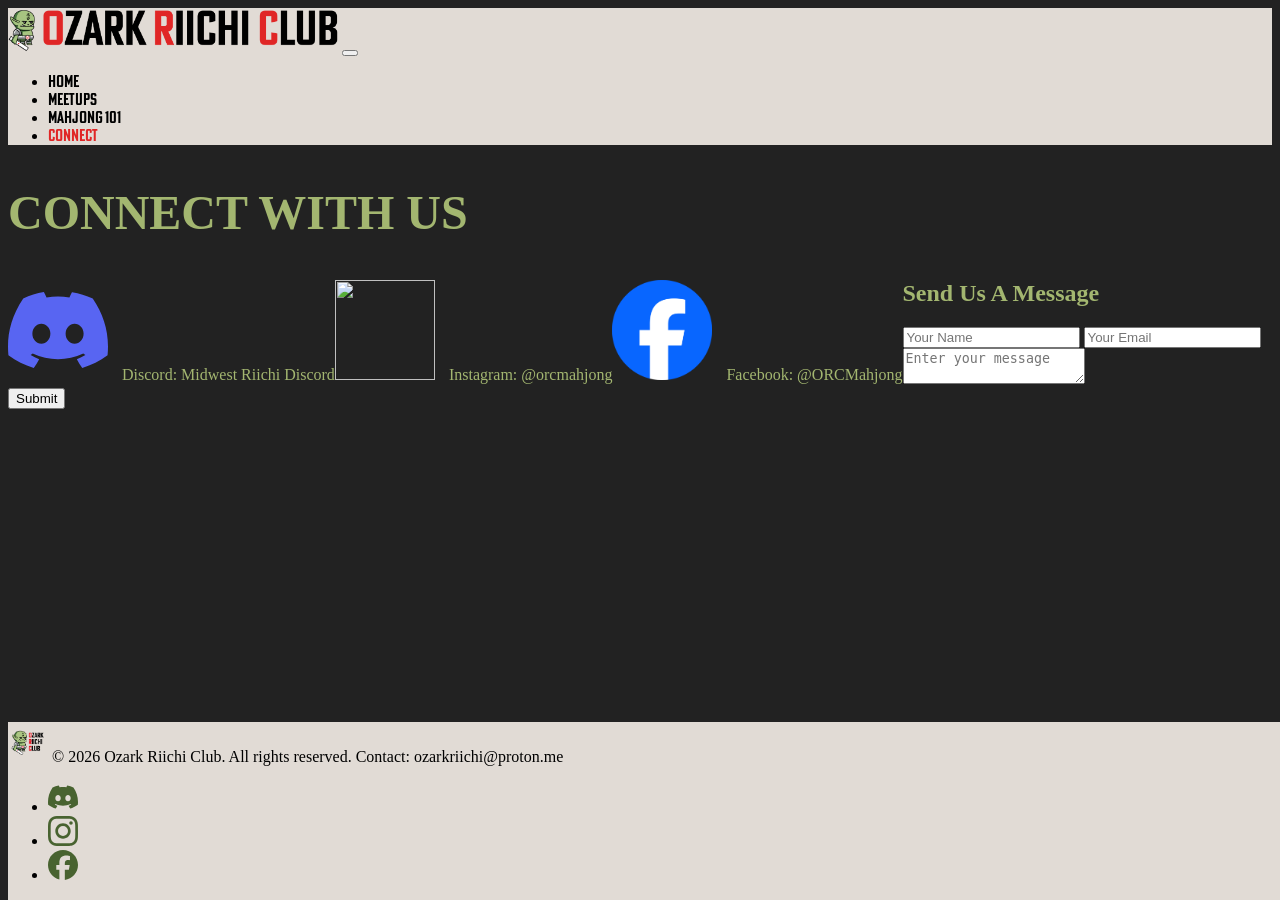
==== pages/connect.html @ f13008d6 "Map changes" ====
<!DOCTYPE html>
<html lang="en">
<head>
  <meta charset="UTF-8">
  <meta name="viewport" content="width=device-width, initial-scale=1.0">
  <title>Connect</title>
  <link rel="icon" type="image/x-icon" href="/images/OzarkRiichiClub_Favicon_Head_Black.jpg">
  <link href="/stylesheets/bootstrap.min.css" rel="stylesheet">
  <link href="/stylesheets/style.css"  rel="stylesheet">
</head>
<body style="background-color: #222222;">
  <nav class="navbar navbar-expand-lg" style="background-color: #e1dbd5;">
    <div class="container-fluid">
      <a class="navbar-brand" href="/index.html">
        <img src="/images/OzarkRiichiClub_Logo-Chibi_Full-Color_Horz.png" alt="Logo" width="330" height="45" class="d-inline-block align-text-top">
      </a>
      <button class="navbar-toggler" type="button" data-bs-toggle="collapse" data-bs-target="#navbarSupportedContent" aria-controls="navbarSupportedContent" aria-expanded="false" aria-label="Toggle navigation">
          <span class="navbar-toggler-icon"></span>
      </button>
      <div class="collapse navbar-collapse" id="navbarSupportedContent">
        <ul class="navbar-nav mr-auto">
          <li class="nav-item">
            <a class="nav-link" href="/index.html"><span class="align-text-top h4">Home</span></a>
          </li>
          <li class="nav-item">
            <a class="nav-link" href="/pages/meetup.html"><span class="align-text-top h4">Meetups</span></a>
          </li>
          <li class="nav-item">
            <a class="nav-link" href="/pages/mahjong101.html"><span class="align-text-top h4">Mahjong 101</span></a>
          </li>
          <li class="nav-item">
            <a class="nav-link active" style="color:#E02626 !important" aria-current="page" href="#"><span class="align-text-top h4">Connect</span></a>
          </li>
        </ul>
      </div>
    </div>
  </nav>
  <div class="container-fluid text-center my-4" style="color:#a3b670">
    <h2 style="font-size: xxx-large; font-weight: 700;">CONNECT WITH US</h2>
  </div>
  <div class="row text-center">
    <div id="social" class="col-12 mb-5">
      <a href="https://discord.gg/M8kxEfn">
        <img style="margin-right: 10px" width="100" height="100" src="/images/Discord-Symbol-Blurple.svg">
        <span class="h2" style="color: #a3b670">Discord: Midwest Riichi Discord</span>
      </a>
    </div>
    <div id="social" class="col-12 mb-5">
      <a href="https://www.instagram.com/orcmahjong">
        <img style="margin-right: 10px" width="100" height="100" src="/images/Instagram_Glyph_Gradient.svg">
        <span class="h2" style="color: #a3b670">Instagram: @orcmahjong</span>
      </a>
    </div>
    <div id="social" class="col-12 mb-5">
      <a href="https://www.facebook.com/ORCMahjong">
        <img style="margin-right: 10px" width="100" height="100" src="/images/Facebook_Logo_Primary.png">
        <span class="h2" style="color: #a3b670">Facebook: @ORCMahjong</span>
      </a>
    </div>
  </div>
  <div class="col-8 offset-2 text-center">
    <h2 style="color: #a3b670">Send Us A Message</h2>
  </div>
  <form action="https://api.web3forms.com/submit" method="POST" style="margin-bottom: 100px">
    <input type="hidden" name="access_key" value="72b88b68-6144-4d68-8a87-6bd9f02a3a93">
    <input class="col-5 col-xl-2 offset-1 offset-xl-4" type="text" name="name" placeholder="Your Name" required>
    <input class="col-5 col-xl-2" type="email" name="email" placeholder="Your Email" required>
    <div class="container-fluid mt-2"></div>
    <textarea class="col-10 col-xl-4 offset-1 offset-xl-4" name="message" placeholder="Enter your message" required></textarea>
    <div class="col-10 col-xl-4 offset-1 offset-xl-4 text-center mt-2">
      <button class="w-100" type="submit">Submit</button>
    </div>
  </form>
  <footer class="footer d-flex flex-wrap justify-content-between align-items-center py-3" style="background-color: #e1dbd5;"> 
    <div class="col-md-4 d-flex align-items-center"> 
      <img src="/images/OzarkRiichiClub_Logo-Chibi_Color.png" class="bi" width="40" height="40" aria-hidden="true"></svg> 
      <span class="mb-3 mb-md-0 ">© 2026 Ozark Riichi Club. All rights reserved. Contact: ozarkriichi@proton.me</span> 
    </div> 
    <ul class="nav col-md-4 justify-content-end list-unstyled d-flex"> 
      <li class="ms-3">
        <a class="text-body-secondary" id="footer-svg" href="https://discord.gg/M8kxEfn" target="_blank" aria-label="Discord">
          <img width="30" src="/images/discord.svg">
        </a>
      </li> 
      <li class="ms-3">
        <a class="text-body-secondary" id="footer-svg" href="https://www.instagram.com/orcmahjong" target="_blank" aria-label="Instagram">
          <img width="30" src="/images/instagram.svg">
        </a>
      </li> 
      <li class="ms-3">
        <a class="text-body-secondary" id="footer-svg" href="https://www.facebook.com/ORCMahjong" target="_blank" aria-label="Facebook">
          <img width="30" src="/images/facebook.svg">
        </a>
      </li> 
    </ul> 
  </footer> 
  <script src="/javascript/bootstrap.bundle.min.js"></script>
</body>
</html>
---- stylesheets/style.css ----
@font-face{
    font-family: postergothic-excond-atf-bold;
    src: url('/fonts/postergothic-excond-atf-bold.otf');
    font-weight: normal;
    font-style: normal;
}

body {
   min-height: 400px;
   margin-bottom: 100px;
   clear: both;
}

.navbar-adjustment {
  width: 100%;
}

*:not(.nav-link):not() {
  font-family: Helvetica, Arial, sans-serif;
}

h1 {
  font-size: clamp(5rem, 7vw, 1rem);
}

a {
  text-decoration: none;
}

a:link {
  color:black;
}

a:visited {
  color:black;
}

.nav-link {
  font-family: postergothic-excond-atf-bold;
  color: black;
}

#intro {
  margin-top: 50px;
  text-align: center;
  font-size: 300%;
}

.active {
  color: red !important;
}

.footer {
  position: fixed;
  bottom: 0;
  width: 100%;
  justify-content: center !important;
} 

#footer-svg {
  filter: invert(32%) sepia(31%) saturate(734%) hue-rotate(49deg) brightness(94%) contrast(83%);
}

@media (min-width: 1140px) {
      #social {
        float:left;
      }
    }

@media (max-width: 991px) {
      #faq {
        text-align: center;
      }

      h1 {
        font-size: clamp(3rem, 5vw, 1rem);
      }
}
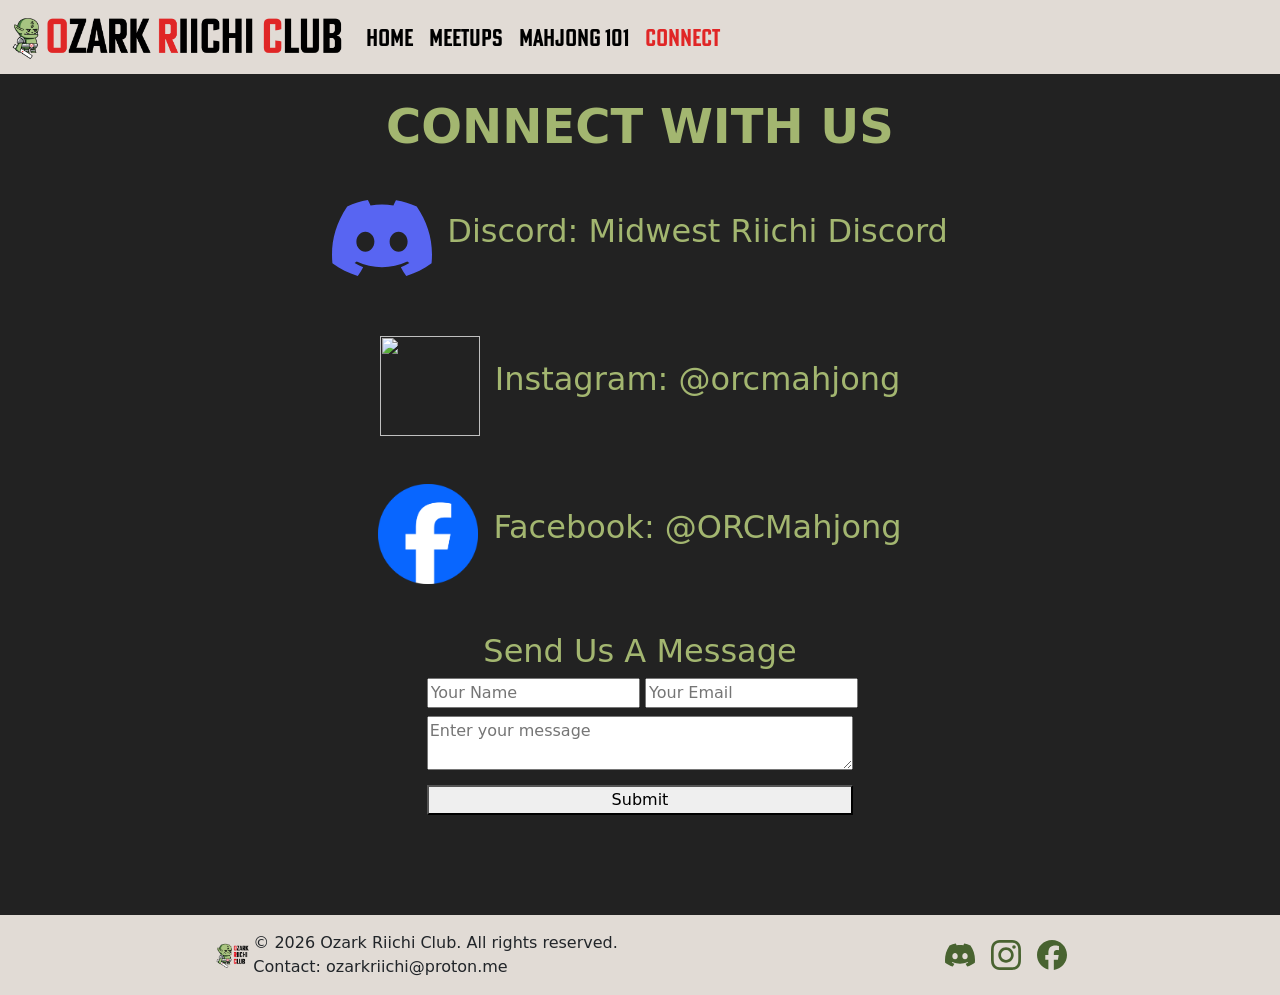
==== commit 4a28d583: "Trying better links" ====
--- a/pages/connect.html
+++ b/pages/connect.html
@@ -20,13 +20,13 @@
       <div class="collapse navbar-collapse" id="navbarSupportedContent">
         <ul class="navbar-nav mr-auto">
           <li class="nav-item">
-            <a class="nav-link" href="/index.html"><span class="align-text-top h4">Home</span></a>
+            <a class="nav-link" href="https://orcmahjong.com"><span class="align-text-top h4">Home</span></a>
           </li>
           <li class="nav-item">
-            <a class="nav-link" href="/pages/meetup.html"><span class="align-text-top h4">Meetups</span></a>
+            <a class="nav-link" href="https://orcmahjong.com/pages/meetup"><span class="align-text-top h4">Meetups</span></a>
           </li>
           <li class="nav-item">
-            <a class="nav-link" href="/pages/mahjong101.html"><span class="align-text-top h4">Mahjong 101</span></a>
+            <a class="nav-link" href="https://orcmahjong.com/pages/mahjong101"><span class="align-text-top h4">Mahjong 101</span></a>
           </li>
           <li class="nav-item">
             <a class="nav-link active" style="color:#E02626 !important" aria-current="page" href="#"><span class="align-text-top h4">Connect</span></a>
--- a/stylesheets/style.css
+++ b/stylesheets/style.css
@@ -5,11 +5,15 @@
     font-style: normal;
 }
 
+html,body {
+  height: 100%;
+}
+
 body {
-   min-height: 400px;
-   margin-bottom: 100px;
-   clear: both;
+  display: flex;
+  flex-direction: column;
 }
+
 
 .navbar-adjustment {
   width: 100%;
@@ -51,10 +55,9 @@
 }
 
 .footer {
-  position: fixed;
-  bottom: 0;
   width: 100%;
   justify-content: center !important;
+  margin-top: auto;
 } 
 
 #footer-svg {
@@ -67,6 +70,13 @@
       }
     }
 
+@media (min-width: 992px) {
+      #maps {
+        width: 400px;
+        height: 400px;
+      }
+}
+
 @media (max-width: 991px) {
       #faq {
         text-align: center;
@@ -75,4 +85,4 @@
       h1 {
         font-size: clamp(3rem, 5vw, 1rem);
       }
-}+}
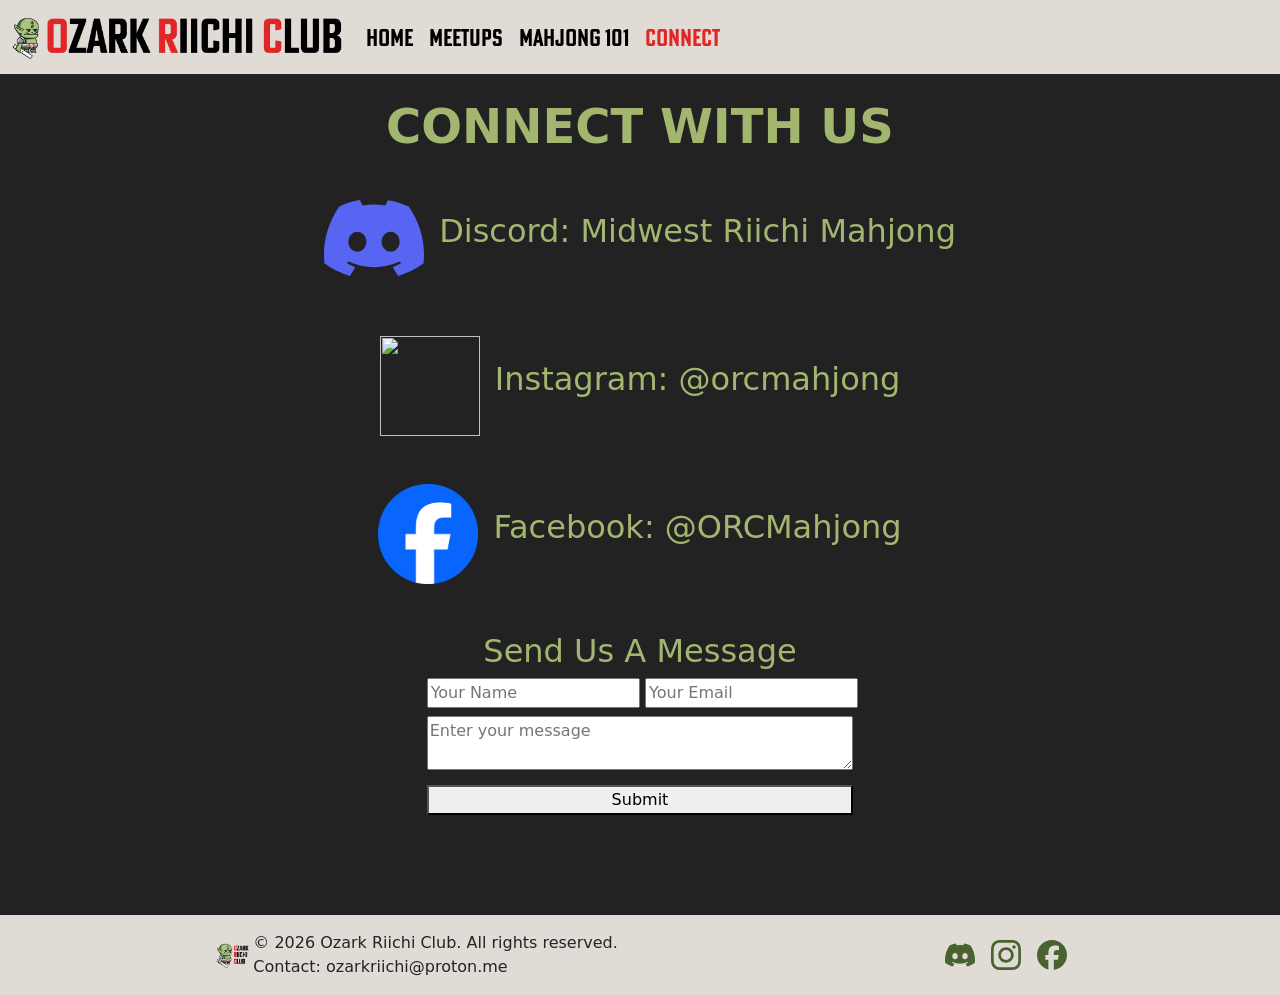
==== commit 91c1220a: "Discord server name correction" ====
--- a/pages/connect.html
+++ b/pages/connect.html
@@ -42,7 +42,7 @@
     <div id="social" class="col-12 mb-5">
       <a href="https://discord.gg/M8kxEfn">
         <img style="margin-right: 10px" width="100" height="100" src="/images/Discord-Symbol-Blurple.svg">
-        <span class="h2" style="color: #a3b670">Discord: Midwest Riichi Discord</span>
+        <span class="h2" style="color: #a3b670">Discord: Midwest Riichi Mahjong</span>
       </a>
     </div>
     <div id="social" class="col-12 mb-5">
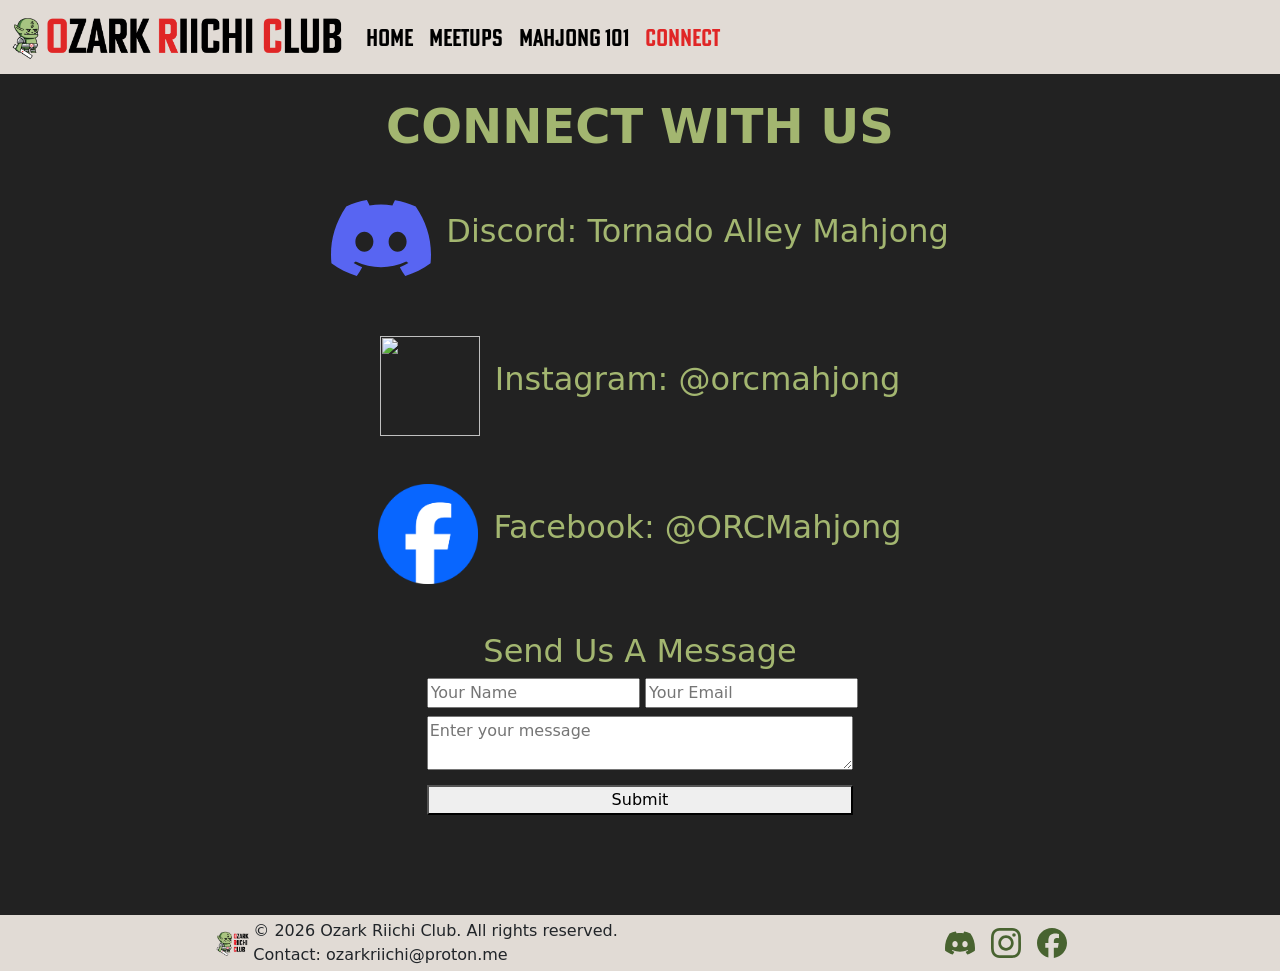
==== commit a762547d: "Midwest to Tornado Alley Mahjong Discord server rename" ====
--- a/pages/connect.html
+++ b/pages/connect.html
@@ -42,7 +42,7 @@
     <div id="social" class="col-12 mb-5">
       <a href="https://discord.gg/M8kxEfn">
         <img style="margin-right: 10px" width="100" height="100" src="/images/Discord-Symbol-Blurple.svg">
-        <span class="h2" style="color: #a3b670">Discord: Midwest Riichi Mahjong</span>
+        <span class="h2" style="color: #a3b670">Discord: Tornado Alley Mahjong</span>
       </a>
     </div>
     <div id="social" class="col-12 mb-5">
@@ -71,7 +71,7 @@
       <button class="w-100" type="submit">Submit</button>
     </div>
   </form>
-  <footer class="footer d-flex flex-wrap justify-content-between align-items-center py-3" style="background-color: #e1dbd5;"> 
+  <footer class="footer d-flex flex-wrap justify-content-between align-items-center py-1" style="background-color: #e1dbd5;"> 
     <div class="col-md-4 d-flex align-items-center"> 
       <img src="/images/OzarkRiichiClub_Logo-Chibi_Color.png" class="bi" width="40" height="40" aria-hidden="true"></svg> 
       <span class="mb-3 mb-md-0 ">© 2026 Ozark Riichi Club. All rights reserved. Contact: ozarkriichi@proton.me</span> 
--- a/stylesheets/style.css
+++ b/stylesheets/style.css
@@ -77,7 +77,7 @@
       }
 }
 
-@media (max-width: 991px) {
+@media (max-width: 1200px) {
       #faq {
         text-align: center;
       }
@@ -85,4 +85,4 @@
       h1 {
         font-size: clamp(3rem, 5vw, 1rem);
       }
-}
+}
